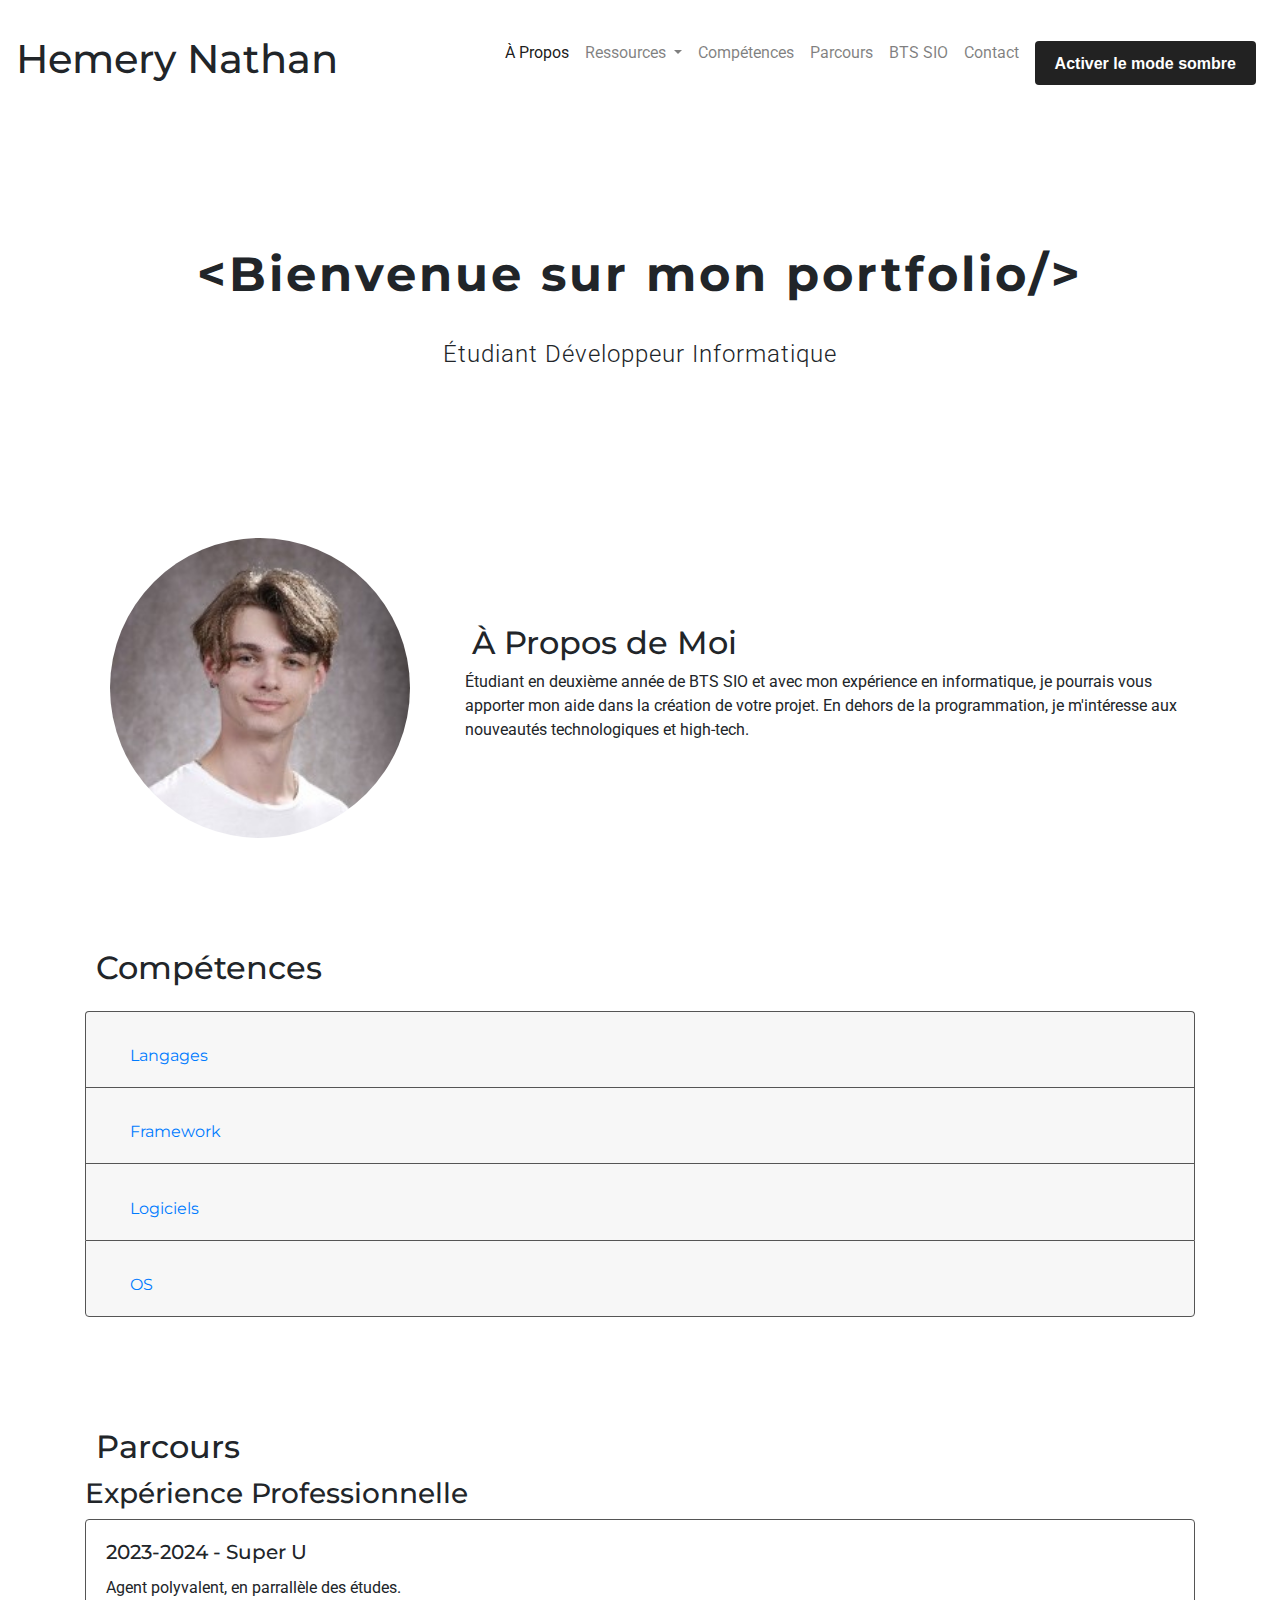
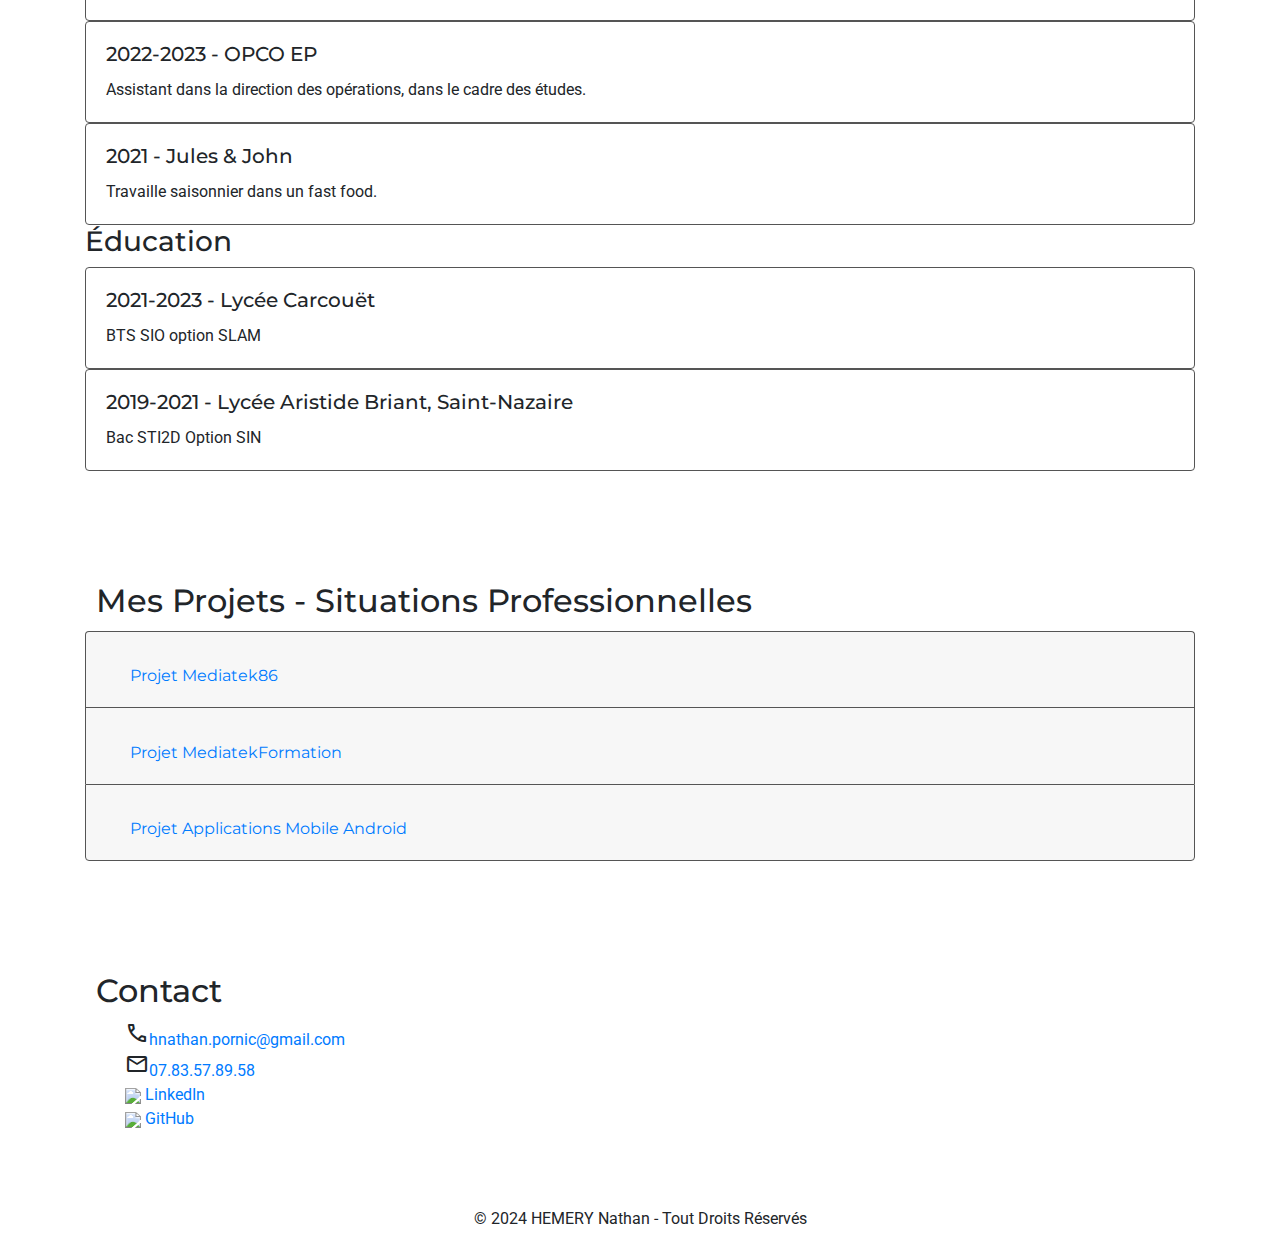
==== Portfolio/index.html @ 516d575b "commit" ====
<!DOCTYPE html>
<html lang="en">

<head>
    <meta charset="UTF-8">
    <meta name="viewport" content="width=device-width, initial-scale=1, shrink-to-fit=no">
    <title>Mon Portfolio</title>
    <link rel="stylesheet" href="https://cdnjs.cloudflare.com/ajax/libs/font-awesome/6.0.0-beta3/css/all.min.css"
        integrity="sha384-lxNbRpvxFhvb5qqzXKF+V+UZfRs2PfM5f5aXNBIFt0mCZuO8SswYqck+Oe9D6J7B" crossorigin="anonymous">
    <link rel="stylesheet" href="https://stackpath.bootstrapcdn.com/bootstrap/4.5.2/css/bootstrap.min.css">
    <link href="https://fonts.googleapis.com/css2?family=Sixtyfour&display=swap" rel="stylesheet">
    <link href="https://fonts.googleapis.com/css2?family=Roboto:wght@200&family=Sixtyfour&display=swap"
        rel="stylesheet">
    <link rel="stylesheet"
        href="https://fonts.googleapis.com/css2?family=Material+Symbols+Outlined:opsz,wght,FILL,GRAD@20..48,100..700,0..1,-50..200" />
    <link href="https://fonts.googleapis.com/css2?family=Montserrat:wght@200&display=swap" rel="stylesheet">
    <link rel="stylesheet"
        href="https://fonts.googleapis.com/css2?family=Material+Symbols+Outlined:opsz,wght,FILL,GRAD@20..48,100..700,0..1,-50..200" />
    <link rel="preconnect" href="https://fonts.googleapis.com">
    <link rel="preconnect" href="https://fonts.gstatic.com" crossorigin>
    <!-- Custom CSS -->
    <style>
        body {
            margin: 0;
            background-color: #ffffff; /* Couleur de fond par défaut (blanc) */
            transition: background-color 0.3s ease; /* Transition fluide pour les changements de couleur */
            font-family: 'Roboto', sans-serif;
            align-items: center;
            justify-content: center;
            transition: background-color 0.1s ease;
        }

        .dark-mode {
            background-color: #282c34; /* Couleur de fond en mode sombre */
            color: #ffffff; /* Couleur du texte en mode sombre */
        }
        .dark-mode .card {
            background-color: #282c34; /* Couleur de fond en mode sombre */
            color: #ffffff; /* Couleur du texte en mode sombre */
        }
        .dark-mode header{
            color: #ffffff;
        }
        /* CSS */
        .button-31 {
        background-color: #222;
        border-radius: 4px;
        border-style: none;
        box-sizing: border-box;
        color: #fff;
        cursor: pointer;
        display: inline-block;
        font-family: "Farfetch Basis","Helvetica Neue",Arial,sans-serif;
        font-size: 16px;
        font-weight: 700;
        line-height: 1.5;
        margin: 0;
        max-width: none;
        min-height: 44px;
        min-width: 10px;
        outline: none;
        overflow: hidden;
        padding: 9px 20px 8px;
        position: relative;
        text-align: center;
        text-transform: none;
        user-select: none;
        -webkit-user-select: none;
        touch-action: manipulation;
        width: 100%;
        }

        .button-31:hover,
        .button-31:focus {
        opacity: .75;
        }
        .navbar {
            margin-bottom: 20px;
            /* Exemple de marge en bas de la navbar */
        }

        .section {
            padding: 50px;
            /* Exemple de padding pour les sections */
        }

        header {
            padding: 25px 0;
            text-align: center;
            align-items: center;
        }

        h1,
        h2,
        h3,
        h4,
        h5,
        h6 {
            font-family: 'Montserrat', sans-serif;
        }
        section {
            padding: 50px 0;
        }

        .card {
            border: 1px solid #555;
            transition: background-color 0.2s, border-color 0.2s;
        }

        .card:hover {
            transform: scale(1.05);
            transition: transform 0.3s ease;
        }

        .footer {
            text-align: center;
            padding: 10px 0;
            bottom: 0;
            width: 100%;
        }

        .jumbotron {
            text-align: center;
            padding: 100px 0px;
            margin-bottom: 0;
        }

        ul {
            list-style-type: none;
        }

        h2 {
            margin: 1%;
        }

        .jumbotron h1 {
            font-size: 3em;
            font-weight: bold;
            letter-spacing: 3px;
        }

        .jumbotron p {
            font-size: 1.5em;
            letter-spacing: 1px;
        }

        .bggif {
            background-size: cover;
        }

        @media (max-width: 767px) {
            header h{
                font-size: 1em;
            }
            .jumbotron h1 {
                margin-bottom: 0;
                /* Réduire la taille du titre sur les petits écrans */
            }

            .jumbotron p {
                font-size: 1em;
                /* Réduire la taille du texte sur les petits écrans */
            }

            .navbar {
                padding: 10px;
                /* Réduire l'espace autour de la navbar sur les petits écrans */
            }
        }
    </style>
</head>

<body>
    <div>
        <div class="">
            <!-- Header -->
            <header class="bg-transparent">
                <nav class="navbar navbar-expand-lg navbar-light flex justify-content-center">
                    <div >
                        <h1>Hemery Nathan</h1>
                    </div>
                    <button class="navbar-toggler bg-white" type="button" data-toggle="collapse"
                        data-target="#navbarNav" aria-controls="navbarNav" aria-expanded="false"
                        aria-label="Toggle navigation">
                        <span class="navbar-toggler-icon"></span>
                    </button>
                    <div class="collapse navbar-collapse" id="navbarNav">
                        <ul class="navbar-nav ml-auto">
                            <li class="nav-item active">
                                <a class="nav-link" href="#about">À Propos</a>
                            </li>
                            <li class="nav-item dropdown"> <!-- Menu Déroulant -->
                                <a class="nav-link dropdown-toggle" href="#" id="portfolioDropdown"
                                    role="button" data-toggle="dropdown" aria-haspopup="true" aria-expanded="false">
                                    Ressources
                                </a>
                                <div class="dropdown-menu" aria-labelledby="portfolioDropdown">
                                    <a class="dropdown-item"
                                        href="ressources/Compte Rendu de Stage FAC et LABORATOIRE.pdf" target="_blank">Stage première
                                        année BTS SIO</a>
                                    <a class="dropdown-item" href="ressources/CV.pdf" target="_blank">CV</a>
                                    <a class="dropdown-item" href="ressources/Annexe-6-1-Tableau-de-synthese-Epreuve-E4-BTS-SIO.pdf" target="_blank">Tableau de Synthèse BTS SIO</a>
                                    <a class="dropdown-item" href="https://github.com/Azurly/MediaTekDocuments" target="_blank">Projet
                                        C#</a>
                                    <a class="dropdown-item"
                                        href="https://github.com/Azurly/mediatekformation-master01" target="_blank">Projet MVC</a>                                    
                                    <a class="dropdown-item" href="https://github.com/Azurly/rest_testAPI" target="_blank">Projet API</a>
                                    <a class="dropdown-item" href="https://github.com/Azurly/mediatekformationmobile-master" target="_blank">Projet Mobile</a>
                                    <a class="dropdown-item" href="https://github.com/Azurly/rest_mediatekdocuments" target="_blank">Projet MVC C# API SQL</a>
                                    <a class="dropdown-item" href="ressources/Veille Technologique.pdf" target="_blank">Veille Technologique BTS SIO</a>
                                    <!-- Ajoutez d'autres propositions de portfolio ici -->
                                </div>
                            </li>
                            <li class="nav-item">
                                <a class="nav-link" href="#skills">Compétences</a>
                            </li>
                            <li class="nav-item">
                                <a class="nav-link" href="#experience">Parcours</a>
                            </li>
                            <li class="nav-item">
                                <a class="nav-link" href="#btssio">BTS SIO</a>
                            </li>
                            <li class="nav-item">
                                <a class="nav-link" href="#contact">Contact</a>
                            </li>
                            <li class="nav-item">
                                <a class="nav-link" href="#"><button id="darkModeBtn" class="button-31">Activer le mode sombre</button></a>
                            </li>
                        </ul>
                    </div>
                </nav>
            </header>

            <!-- Grande Cover avec Phrase d'Accroche -->
            <section class="jumbotron text-center bg-transparent">
                <div class="container">
                    <h1 class="display-4">&lt;Bienvenue sur mon portfolio/&gt;</h1><br>
                    <p class="lead">Étudiant Développeur Informatique</p>
                </div>
            </section>
        </div>

        <div>
            <div class="">
                <!-- À Propos de Moi Section -->
                <section id="about">
                    <div class="container">
                        <div class="row align-items-center">
                            <div class="col-md-4 text-center">
                                <!-- Image en cercle -->
                                <img src="img/photo.jpg" alt="Photo Nathan" class="rounded-circle" height="300px">
                            </div>
                            <div class="col-md-8">
                                <h2>À Propos de Moi</h2>
                                <p>Étudiant en deuxième année de BTS SIO et avec mon expérience en informatique, je
                                    pourrais
                                    vous apporter mon aide dans la création de votre projet. En dehors de la
                                    programmation,
                                    je m'intéresse aux nouveautés technologiques et high-tech.</p>
                            </div>
                        </div>
                    </div>
                </section>

                <!-- Compétences Section -->

                <section id="skills">
                    <div class="container">
                        <h2 class="mb-4">Compétences</h2>
                        <div class="accordion" id="skillsAccordion">
                            <!-- HTML pour chaque compétence -->
                            <div class="card">
                                <div class="card-header" id="headingOne">
                                    <h2 class="mb-0">
                                        <button class="btn btn-link" type="button" data-toggle="collapse" data-target="#collapseOne"
                                            aria-expanded="true" aria-controls="collapseOne">
                                            Langages
                                        </button>
                                    </h2>
                                </div>
                
                                <div id="collapseOne" class="collapse" aria-labelledby="headingOne"
                                    data-parent="#skillsAccordion">
                                    <div class="card-body">
                                        <div class="row">

                                            <div class="col-md-6 col-lg-4 mb-4">
                                                <div class="card">
                                                    <img src="https://cdn.jsdelivr.net/gh/devicons/devicon/icons/html5/html5-original.svg"
                                                        class="card-img-top img-fluid" alt="HTML">
                                                    <div class="card-body">
                                                        <h5 class="card-title">HTML</h5>
                                                    </div>
                                                </div>
                                            </div>
                
                                            <div class="col-md-6 col-lg-4 mb-4">
                                                <div class="card">
                                                    <img src="https://cdn.jsdelivr.net/gh/devicons/devicon/icons/css3/css3-original.svg"
                                                        class="card-img-top img-fluid" alt="CSS">
                                                    <div class="card-body">
                                                        <h5 class="card-title">CSS</h5>
                                                    </div>
                                                </div>
                                            </div>
                
                                            <div class="col-md-6 col-lg-4 mb-4">
                                                <div class="card">
                                                    <img src="https://cdn.jsdelivr.net/gh/devicons/devicon/icons/javascript/javascript-original.svg"
                                                        class="card-img-top img-fluid" alt="JavaScript">
                                                    <div class="card-body">
                                                        <h5 class="card-title">JavaScript</h5>
                                                    </div>
                                                </div>
                                            </div>
                
                                            <div class="col-md-6 col-lg-4 mb-4">
                                                <div class="card">
                                                    <img src="https://cdn.jsdelivr.net/gh/devicons/devicon/icons/php/php-original.svg"
                                                        class="card-img-top img-fluid" alt="PHP">
                                                    <div class="card-body">
                                                        <h5 class="card-title">PHP</h5>
                                                    </div>
                                                </div>
                                            </div>
                
                                            <div class="col-md-6 col-lg-4 mb-4">
                                                <div class="card">
                                                    <img src="https://cdn.jsdelivr.net/gh/devicons/devicon/icons/mysql/mysql-original.svg"
                                                        class="card-img-top img-fluid" alt="SQL">
                                                    <div class="card-body">
                                                        <h5 class="card-title">SQL</h5>
                                                    </div>
                                                </div>
                                            </div>
                
                                            <div class="col-md-6 col-lg-4 mb-4">
                                                <div class="card">
                                                    <img src="https://cdn.jsdelivr.net/gh/devicons/devicon/icons/python/python-original.svg"
                                                        class="card-img-top img-fluid" alt="Python">
                                                    <div class="card-body">
                                                        <h5 class="card-title">Python</h5>
                                                    </div>
                                                </div>
                                            </div>
                
                                            <div class="col-md-6 col-lg-4 mb-4">
                                                <div class="card">
                                                    <img src="https://cdn.jsdelivr.net/gh/devicons/devicon/icons/csharp/csharp-original.svg"
                                                        class="card-img-top img-fluid" alt="C#">
                                                    <div class="card-body">
                                                        <h5 class="card-title">C#</h5>
                                                    </div>
                                                </div>
                                            </div>
                
                                            <div class="col-md-6 col-lg-4 mb-4">
                                                <div class="card">
                                                    <img src="https://cdn.jsdelivr.net/gh/devicons/devicon/icons/java/java-original.svg"
                                                        class="card-img-top img-fluid" alt="Java">
                                                    <div class="card-body">
                                                        <h5 class="card-title">Java</h5>
                                                    </div>
                                                </div>
                                            </div>
                
                                            <div class="col-md-6 col-lg-4 mb-4">
                                                <div class="card">
                                                    <img src="https://cdn.jsdelivr.net/gh/devicons/devicon/icons/cplusplus/cplusplus-original.svg"
                                                        class="card-img-top img-fluid" alt="C++">
                                                    <div class="card-body">
                                                        <h5 class="card-title">C++</h5>
                                                    </div>
                                                </div>
                                            </div>
                
                                        </div>
                                    </div>
                                </div>
                            </div>
                            <!-- Répéter ce bloc pour chaque compétence -->
                            <div class="card">
                                <div class="card-header" id="headingTwo">
                                    <h2 class="mb-0">
                                        <button class="btn btn-link collapsed" type="button" data-toggle="collapse"
                                            data-target="#collapseTwo" aria-expanded="false" aria-controls="collapseTwo">
                                            Framework
                                        </button>
                                    </h2>
                                </div>
                                <div id="collapseTwo" class="collapse" aria-labelledby="headingTwo" data-parent="#skillsAccordion">
                                    <div class="card-body">
                                        <div class="row">

                                        <div class="col-md-6 col-lg-4 mb-4">
                                            <div class="card">
                                                <img src="https://cdn.jsdelivr.net/gh/devicons/devicon/icons/symfony/symfony-original.svg"
                                                    class="card-img-top img-fluid" alt="Symfony">
                                                <div class="card-body">
                                                    <h5 class="card-title">Symfony</h5>
                                                </div>
                                            </div>
                                        </div>
                                        <div class="col-md-6 col-lg-4 mb-4">
                                            <div class="card">
                                                <img src="https://cdn.jsdelivr.net/gh/devicons/devicon@latest/icons/laravel/laravel-original.svg"
                                                class="card-img-top img-fluid" alt="Laravel">
                                                <div class="card-body">
                                                    <h5 class="card-title">Laravel</h5>
                                                </div>
                                            </div>
                                        </div></div>
                                    </div>
                                </div>
                            </div>
                            <!-- Répéter ce bloc pour chaque compétence -->
                            <div class="card">
                                <div class="card-header" id="headingThree">
                                    <h2 class="mb-0">
                                        <button class="btn btn-link collapsed" type="button" data-toggle="collapse"
                                            data-target="#collapseThree" aria-expanded="false" aria-controls="collapseThree">
                                            Logiciels
                                        </button>
                                    </h2>
                                </div>
                                <div id="collapseThree" class="collapse" aria-labelledby="headingThree" data-parent="#skillsAccordion">
                                    <div class="card-body">
                                        <div class="row">
                                        <div class="col-md-6 col-lg-4 mb-4">
                                            <div class="card">
                                                <img src="https://cdn.jsdelivr.net/gh/devicons/devicon@latest/icons/visualstudio/visualstudio-original.svg"
                                                class="card-img-top img-fluid" alt="VS">
                                                <div class="card-body">
                                                    <h5 class="card-title">Visual Studio</h5>
                                                </div>
                                            </div>
                                        </div>
                                        <div class="col-md-6 col-lg-4 mb-4">
                                            <div class="card">
                                                <img src="https://cdn.jsdelivr.net/gh/devicons/devicon@latest/icons/vscode/vscode-original.svg" 
                                                class="card-img-top img-fluid" alt="VSCode">
                                                <div class="card-body">
                                                    <h5 class="card-title">Visual Studio Code</h5>
                                                </div>
                                            </div>
                                        </div>
                                        <div class="col-md-6 col-lg-4 mb-4">
                                            <div class="card">
                                                <img src="https://cdn.jsdelivr.net/gh/devicons/devicon@latest/icons/androidstudio/androidstudio-original.svg"
                                                class="card-img-top" alt="Android Studio">
                                                <div class="card-body img-fluid">
                                                    <h5 class="card-title">Android Studio</h5>
                                                </div>
                                            </div>
                                        </div>
                                        <div class="col-md-6 col-lg-4 mb-4">
                                            <div class="card">
                                                <img src="https://cdn.jsdelivr.net/gh/devicons/devicon@latest/icons/unrealengine/unrealengine-original.svg"
                                                class="card-img-top" alt="Unreal Engine">
                                                <div class="card-body img-fluid">
                                                    <h5 class="card-title">Unreal Engine</h5>
                                                </div>
                                            </div>
                                        </div>
                                        <div class="col-md-6 col-lg-4 mb-4">
                                            <div class="card">
                                                <img src="https://cdn.jsdelivr.net/gh/devicons/devicon@latest/icons/unity/unity-original.svg"
                                                class="card-img-top" alt="Unity">
                                                <div class="card-body img-fluid">
                                                    <h5 class="card-title">Unity</h5>
                                                </div>
                                            </div>
                                        </div></div>
                                    </div>
                                </div>
                            </div>
                            <!-- Répéter ce bloc pour chaque compétence -->
                            <div class="card">
                                <div class="card-header" id="headingFour">
                                    <h2 class="mb-0">
                                        <button class="btn btn-link collapsed" type="button" data-toggle="collapse"
                                            data-target="#collapseFour" aria-expanded="false" aria-controls="collapseFour">
                                            OS
                                        </button>
                                    </h2>
                                </div>
                                <div id="collapseFour" class="collapse" aria-labelledby="headingFour" data-parent="#skillsAccordion">
                                    <div class="card-body">
                                        <div class="row">
                                        <div class="col-md-6 col-lg-4 mb-4">
                                            <div class="card">
                                                <img src="https://cdn.jsdelivr.net/gh/devicons/devicon@latest/icons/windows8/windows8-original.svg"
                                                class="card-img-top img-fluid" alt="Windows">
                                                <div class="card-body">
                                                    <h5 class="card-title">Windows</h5>
                                                </div>
                                            </div>
                                        </div>
                                        <div class="col-md-6 col-lg-4 mb-4">
                                            <div class="card">
                                                <img src="https://cdn.jsdelivr.net/gh/devicons/devicon@latest/icons/linux/linux-original.svg"
                                                class="card-img-top img-fluid" alt="Linux">
                                                <div class="card-body">
                                                    <h5 class="card-title">Linux</h5>
                                                </div>
                                            </div>
                                        </div></div>
                                    </div>
                                </div>
                            </div>
                            <!-- Répéter ce bloc pour chaque compétence -->
                        </div>
                    </div>
                </section>
                <!-- Parcours Section -->
                <section id="experience">
                    <div class="container">
                        <h2>Parcours</h2>
                        <h3>Expérience Professionnelle</h3>
                        <div class="card">
                            <div class="card-body">
                                <h5 class="card-title">2023-2024 - Super U</h5>
                                <p class="card-text">Agent polyvalent, en parrallèle des études.</p>
                            </div>
                        </div>
                        <div class="card">
                            <div class="card-body">
                                <h5 class="card-title">2022-2023 - OPCO EP</h5>
                                <p class="card-text">Assistant dans la direction des opérations, dans le cadre des
                                    études.
                                </p>
                            </div>
                        </div>
                        <div class="card">
                            <div class="card-body">
                                <h5 class="card-title">2021 - Jules & John</h5>
                                <p class="card-text">Travaille saisonnier dans un fast food.</p>
                            </div>
                        </div>

                        <!-- Ajoutez d'autres expériences professionnelles ici -->

                        <h3>Éducation</h3>
                        <div class="card">
                            <div class="card-body">
                                <h5 class="card-title">2021-2023 - Lycée Carcouët</h5>
                                <p class="card-text">BTS SIO option SLAM</p>
                            </div>
                        </div>
                        <div class="card">
                            <div class="card-body">
                                <h5 class="card-title">2019-2021 - Lycée Aristide Briant, Saint-Nazaire</h5>
                                <p class="card-text">Bac STI2D Option SIN</p>
                            </div>
                        </div>
                        <!-- Ajoutez d'autres établissements scolaires ici -->
                    </div>
                </section>

                <!-- Section BTS SIO ( Situations prefessionnelles )-->
                <section id="btssio">
                    <div class="container">
                        <h2>Mes Projets - Situations Professionnelles</h2>
                        <div class="accordion" id="projectAccordion">
                            <div class="card">
                                <div class="card-header" id="projectHeading1">
                                    <h2 class="mb-0">
                                        <button class="btn btn-link" type="button" data-toggle="collapse" data-target="#projectCollapse1" aria-expanded="false" aria-controls="projectCollapse1">
                                            Projet Mediatek86 
                                        </button>
                                    </h2>
                                </div>
                                <div id="projectCollapse1" class="collapse" aria-labelledby="projectHeading1" data-parent="#projectAccordion">
                                    <div class="card-body">
                                        Mediatek86 est une application C# utilisant une API pour communiquer avec une base donnée SQL. Il est l'un des deux ateliers professionnelles réalisés cette année.<br>
                                        Contexte : <a href="ressources/cahier_des_charges_AP3.pdf">Cahier des Charges</a><br>
                                        Missions : <a href="ressources/AP3_missions.pdf">Missions</a><br>
                                        <br>
                                        Projet : <a href="https://github.com/Azurly/MediaTekDocuments">Mon projet</a>
                                    </div>
                                </div>
                            </div>
                            <!-- Ajoutez d'autres projets de la même manière -->
                            <div class="card">
                                <div class="card-header" id="projectHeading2">
                                    <h2 class="mb-0">
                                        <button class="btn btn-link" type="button" data-toggle="collapse" data-target="#projectCollapse2" aria-expanded="false" aria-controls="projectCollapse2">
                                            Projet MediatekFormation
                                        </button>
                                    </h2>
                                </div>
                                <div id="projectCollapse2" class="collapse" aria-labelledby="projectHeading2" data-parent="#projectAccordion">
                                    <div class="card-body">
                                        MediatekFormation est un site web MVC utilisant le framework Symfony. Il est l'un des deux ateliers professionnelles réalisés cette année.<br>
                                        Contexte : <a href="ressources/cahier_des_charges_AP1.pdf">Cahier des Charges</a><br>
                                        Missions : <a href="ressources/AP1_missions.pdf">Missions</a><br>
                                        <br>
                                        Projet : <a href="https://github.com/Azurly/mediatekformation-master01">Mon projet</a>
                                    </div>
                                </div>
                            </div>
                            <!-- Ajoutez d'autres projets de la même manière -->
                            <div class="card">
                                <div class="card-header" id="projectHeading3">
                                    <h2 class="mb-0">
                                        <button class="btn btn-link" type="button" data-toggle="collapse" data-target="#projectCollapse3" aria-expanded="false" aria-controls="projectCollapse3">
                                            Projet Applications Mobile Android
                                        </button>
                                    </h2>
                                </div>
                                <div id="projectCollapse3" class="collapse" aria-labelledby="projectHeading3" data-parent="#projectAccordion">
                                    <div class="card-body">
                                        Contenu détaillé du projet 1
                                    </div>
                                </div>
                            </div>
                            <!-- Ajoutez d'autres projets de la même manière -->
                        </div>
                    </div>
                </section>
                <!-- Contact Section -->
                <section id="contact">
                    <div class="container text-bold">
                        <h2>Contact</h2>
                        <ul>
                            <li><span class="material-symbols-outlined">call</span><a
                                    href="mailto:hnathan.pornic@gmail.com">hnathan.pornic@gmail.com</a></li>
                            <li><span class="material-symbols-outlined">mail</span><a
                                    href="tel:+33783578958">07.83.57.89.58</a></li>
                            <li><img src="https://cdn.jsdelivr.net/gh/devicons/devicon/icons/linkedin/linkedin-original.svg"
                                    width="25px" height="auto" />
                                <a href="https://www.linkedin.com/in/nathan-hemery-022a6b232/"
                                    target="_blank">LinkedIn</a>
                            </li>
                            <li><img src="https://cdn.jsdelivr.net/gh/devicons/devicon/icons/github/github-original.svg"
                                    width="25px" height="auto" />
                                <a href="https://github.com/azurly" target="_blank">GitHub</a>
                            </li>
                        </ul>
                    </div>
                </section>

                <!-- Footer -->
                <footer class="footer">
                    <p>&copy; 2024 HEMERY Nathan - Tout Droits Réservés</p>
                </footer>
            </div>
        </div>
    </div>

</body>
<!-- Bootstrap JS, Popper.js, and jQuery -->
<script src="https://code.jquery.com/jquery-3.5.1.slim.min.js"></script>
<script src="https://cdn.jsdelivr.net/npm/@popperjs/core@2.11.6/dist/umd/popper.min.js"></script>
<script src="https://stackpath.bootstrapcdn.com/bootstrap/4.5.2/js/bootstrap.min.js"></script>
<!-- Bootstrap CSS -->
<script>
    const darkModeBtn = document.getElementById('darkModeBtn');

    darkModeBtn.addEventListener('click', function() {
        document.body.classList.toggle('dark-mode');
    });
</script>

</html>
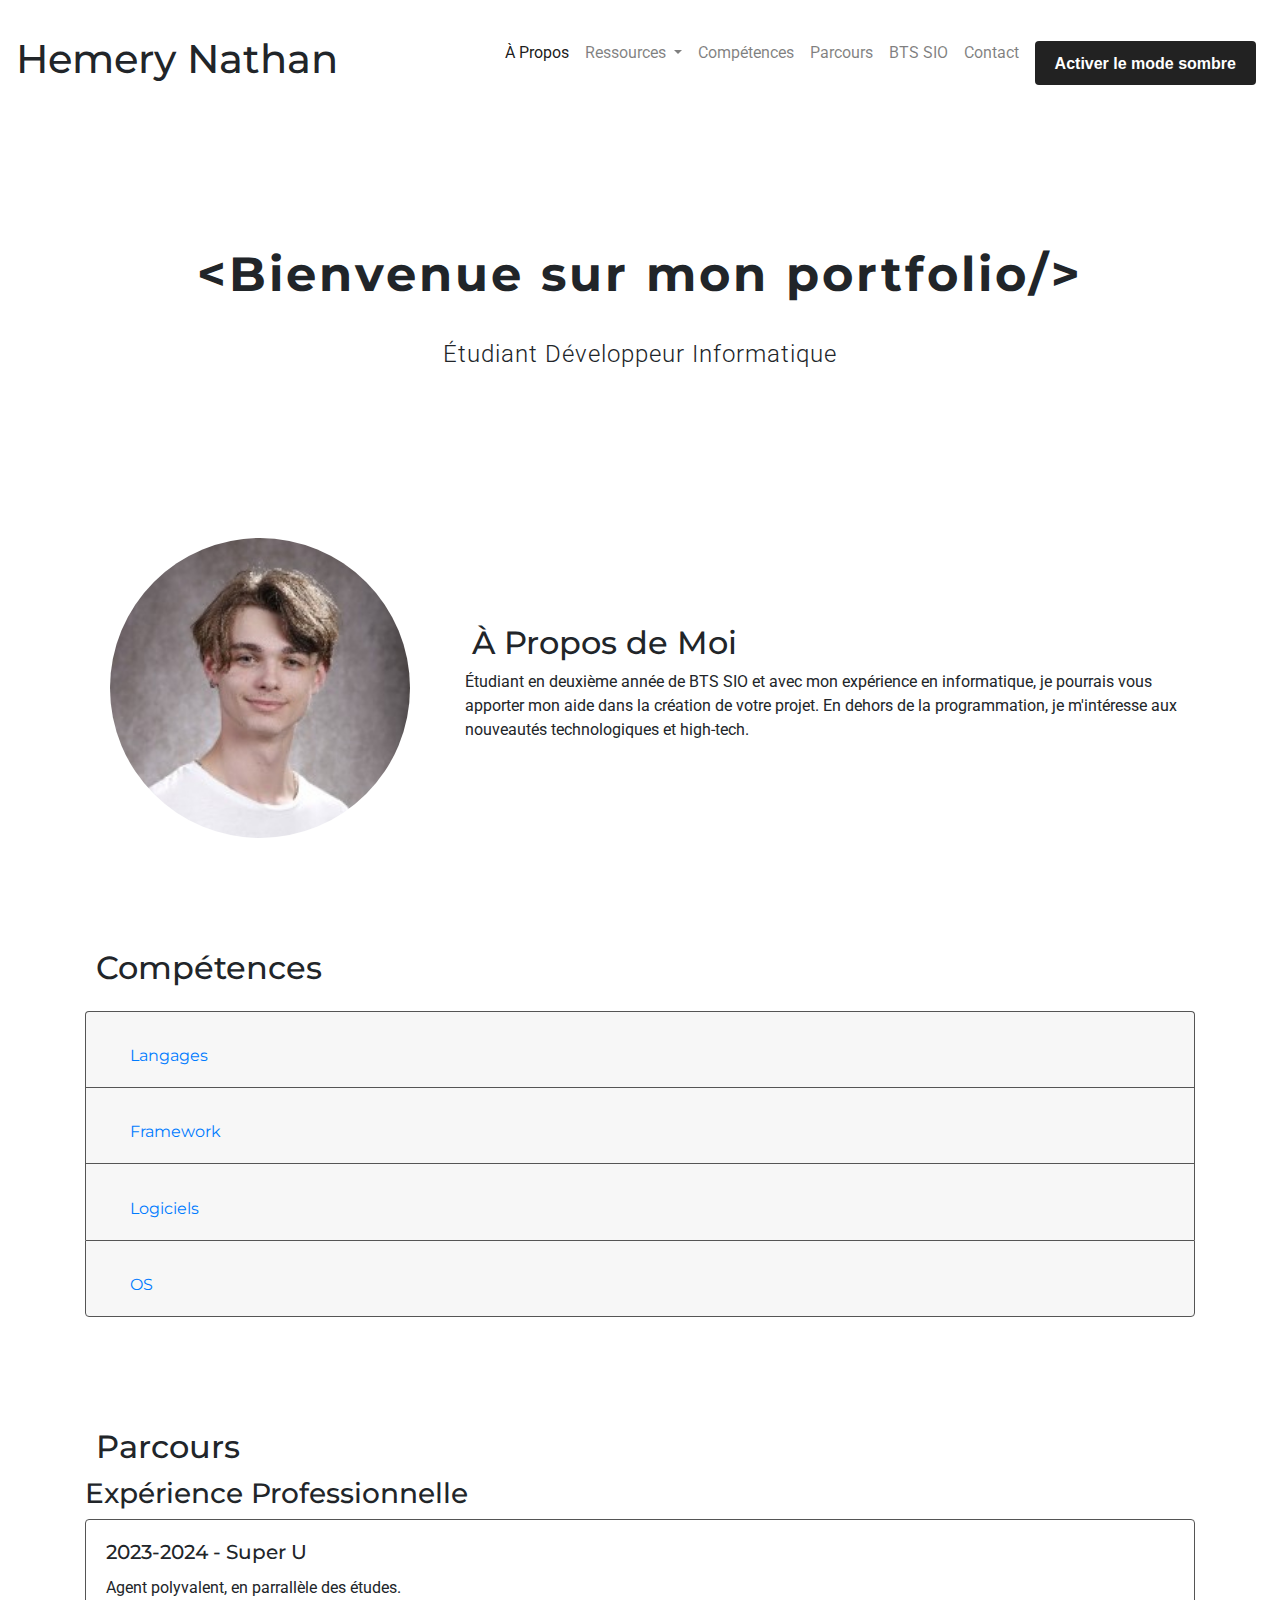
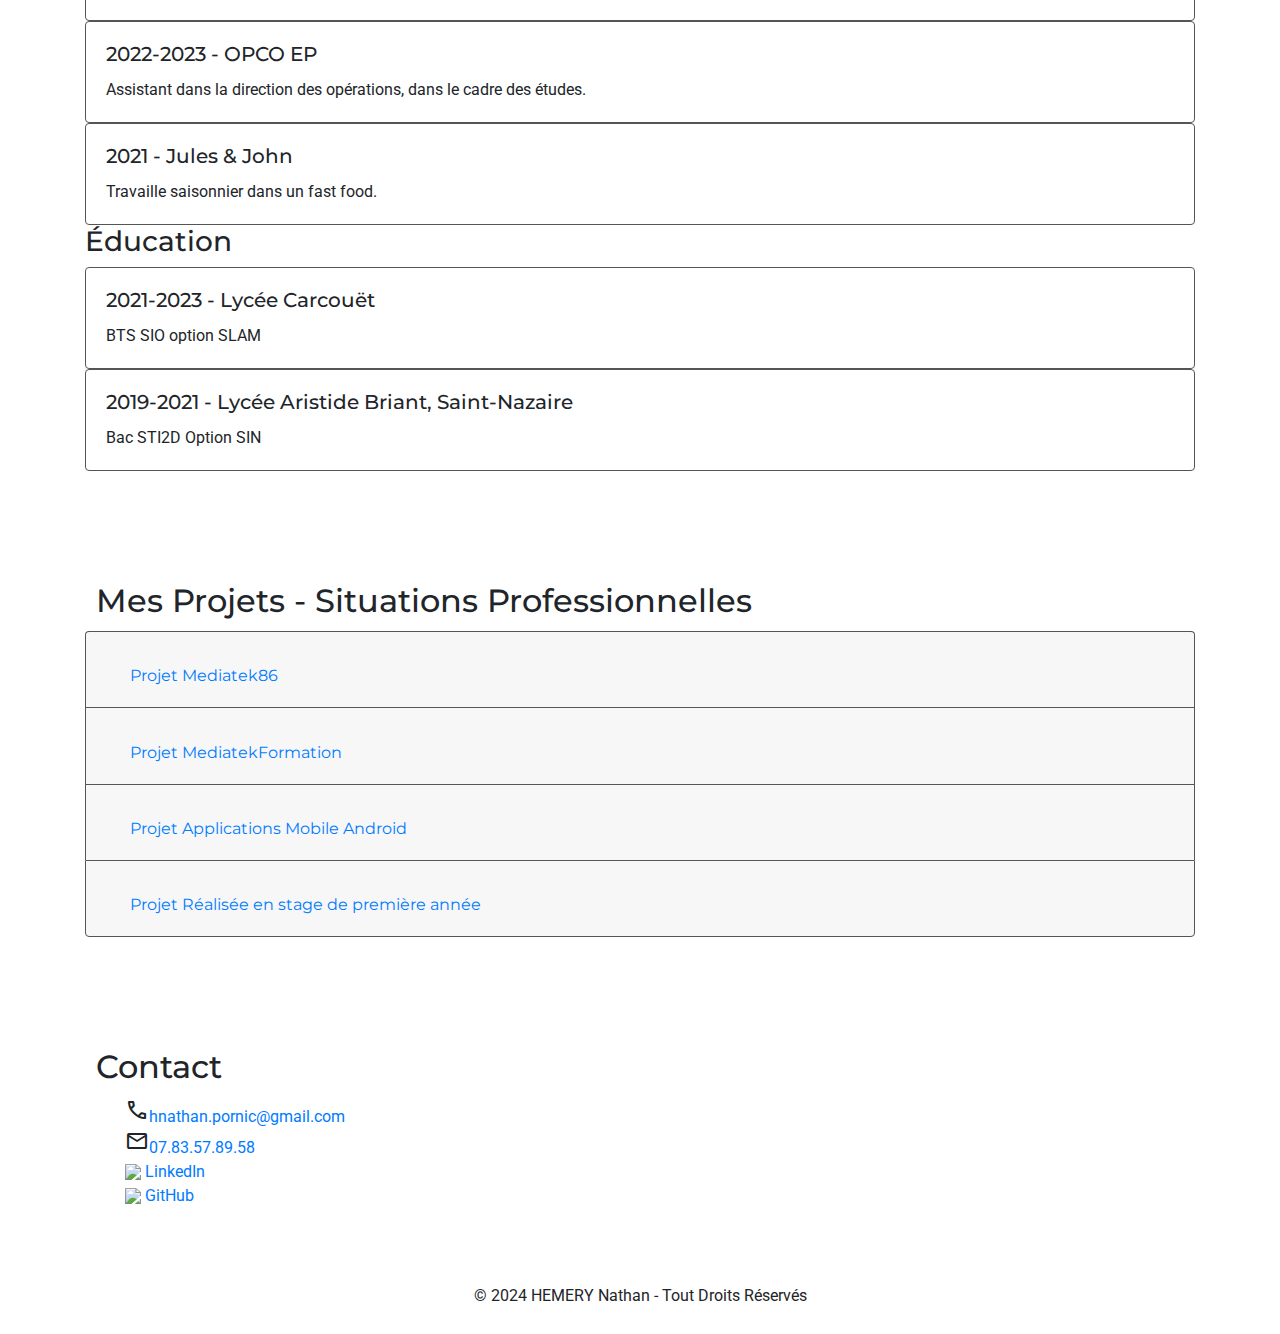
==== commit 62907631: "commit" ====
--- a/Portfolio/index.html
+++ b/Portfolio/index.html
@@ -610,7 +610,26 @@
                                 </div>
                                 <div id="projectCollapse3" class="collapse" aria-labelledby="projectHeading3" data-parent="#projectAccordion">
                                     <div class="card-body">
-                                        Contenu détaillé du projet 1
+                                        Introduction à la création d'une application Android, avec le langage Java.
+                                        Le projet : <a href="https://github.com/Azurly/mediatekformationmobile-master">Application Java</a>
+                                    </div>
+                                </div>
+                            </div>
+                            <!-- Ajoutez d'autres projets de la même manière -->
+                            <div class="card">
+                                <div class="card-header" id="projectHeading4">
+                                    <h2 class="mb-0">
+                                        <button class="btn btn-link" type="button" data-toggle="collapse" data-target="#projectCollapse4" aria-expanded="false" aria-controls="projectCollapse4">
+                                            Projet Réalisée en stage de première année
+                                        </button>
+                                    </h2>
+                                </div>
+                                <div id="projectCollapse4" class="collapse" aria-labelledby="projectHeading4" data-parent="#projectAccordion">
+                                    <div class="card-body">
+                                        En mai 2022, j'ai réalisé 3 projets dasn le cadre de mon stage : la crétion d'un site web avec authentification pour l'université de Nantes et un prototype de site Blabla car.<br>
+                                        Le site web : <a href="https://wiki.math.sciences.univ-nantes.fr">Wikipédia du laboratoire de l'université de Nantes Jean Leray</a><br>
+                                        <br>
+                                        <a href="Compte Rendu de Stage FAC et LABORATOIRE.pdf">Compte Rendu de stage de première année</a>
                                     </div>
                                 </div>
                             </div>
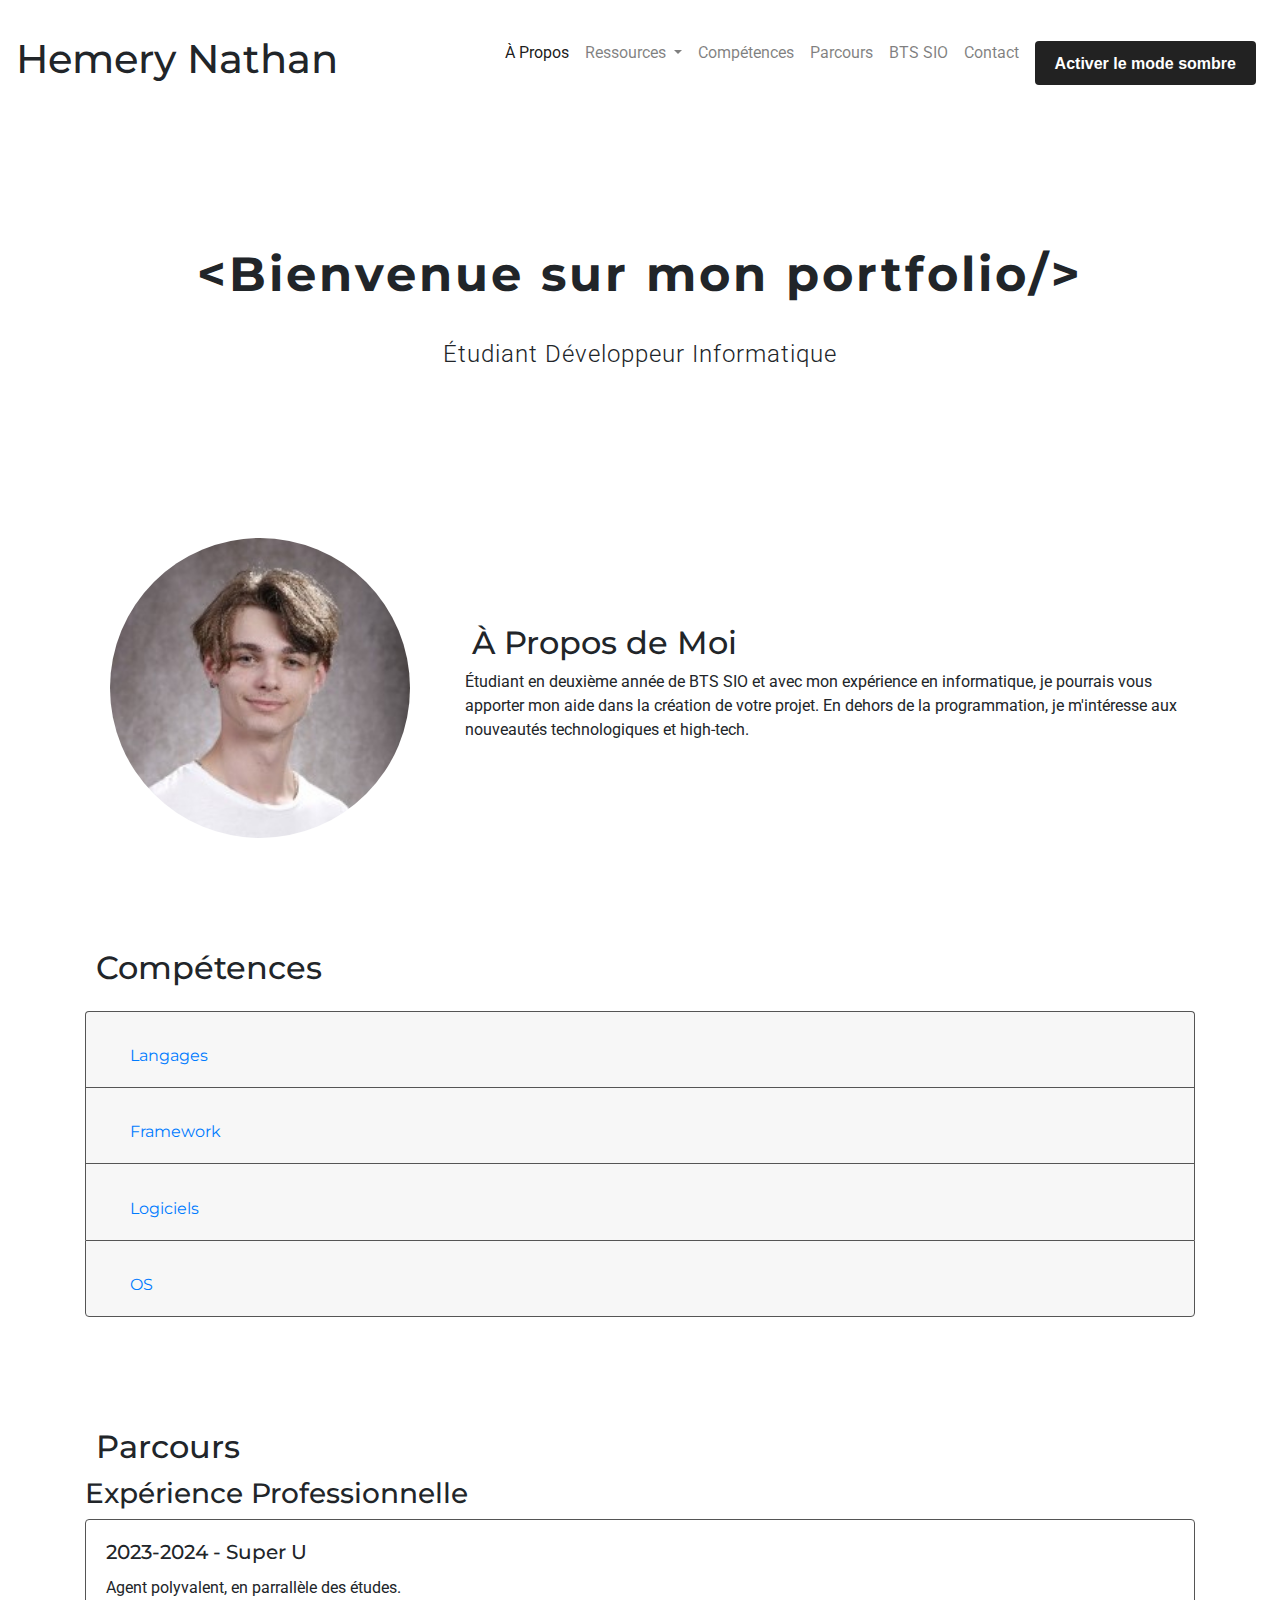
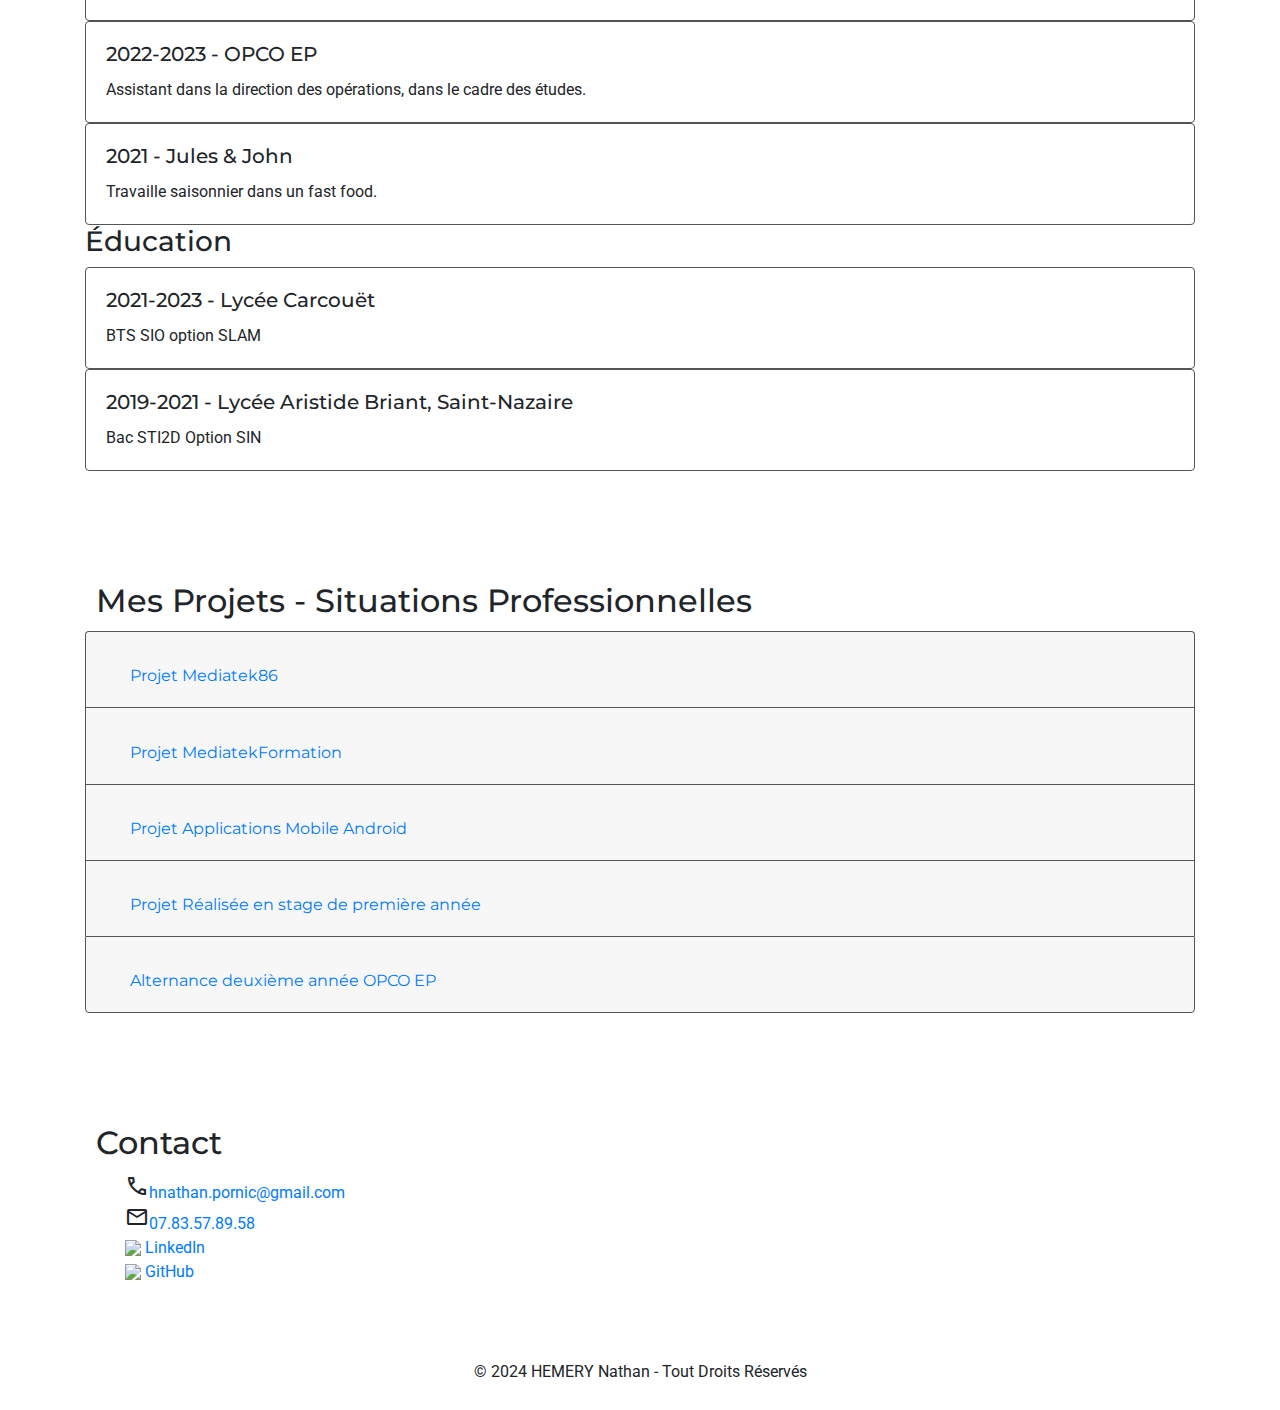
==== commit bc9d759a: "commit" ====
--- a/Portfolio/index.html
+++ b/Portfolio/index.html
@@ -196,8 +196,9 @@
                                 </a>
                                 <div class="dropdown-menu" aria-labelledby="portfolioDropdown">
                                     <a class="dropdown-item"
-                                        href="ressources/Compte Rendu de Stage FAC et LABORATOIRE.pdf" target="_blank">Stage première
-                                        année BTS SIO</a>
+                                        href="ressources/Compte Rendu de Stage FAC et LABORATOIRE.pdf" target="_blank">Stage première année BTS SIO</a>
+                                    <a class="dropdown-item"
+                                        href="ressources/Compte Rendu Opco EP.pdf" target="_blank">Alternance deuxième année BTS SIO</a>    
                                     <a class="dropdown-item" href="ressources/CV.pdf" target="_blank">CV</a>
                                     <a class="dropdown-item" href="ressources/Annexe-6-1-Tableau-de-synthese-Epreuve-E4-BTS-SIO.pdf" target="_blank">Tableau de Synthèse BTS SIO</a>
                                     <a class="dropdown-item" href="https://github.com/Azurly/MediaTekDocuments" target="_blank">Projet
@@ -208,6 +209,7 @@
                                     <a class="dropdown-item" href="https://github.com/Azurly/mediatekformationmobile-master" target="_blank">Projet Mobile</a>
                                     <a class="dropdown-item" href="https://github.com/Azurly/rest_mediatekdocuments" target="_blank">Projet MVC C# API SQL</a>
                                     <a class="dropdown-item" href="ressources/Veille Technologique.pdf" target="_blank">Veille Technologique BTS SIO</a>
+                                    <a class="dropdown-item" href="https://github.com/Azurly/Mairia_Aussonne" target="_blank">AP première année</a>
                                     <!-- Ajoutez d'autres propositions de portfolio ici -->
                                 </div>
                             </li>
@@ -626,10 +628,27 @@
                                 </div>
                                 <div id="projectCollapse4" class="collapse" aria-labelledby="projectHeading4" data-parent="#projectAccordion">
                                     <div class="card-body">
-                                        En mai 2022, j'ai réalisé 3 projets dasn le cadre de mon stage : la crétion d'un site web avec authentification pour l'université de Nantes et un prototype de site Blabla car.<br>
+                                        En mai 2022, j'ai réalisé 3 projets dans le cadre de mon stage : la crétion d'un site web avec authentification pour l'université de Nantes et un prototype de site Blabla car.<br>
                                         Le site web : <a href="https://wiki.math.sciences.univ-nantes.fr">Wikipédia du laboratoire de l'université de Nantes Jean Leray</a><br>
                                         <br>
                                         <a href="Compte Rendu de Stage FAC et LABORATOIRE.pdf">Compte Rendu de stage de première année</a>
+                                    </div>
+                                </div>
+                            </div>
+                            <!-- Ajoutez d'autres projets de la même manière -->
+                            <div class="card">
+                                <div class="card-header" id="projectHeading5">
+                                    <h2 class="mb-0">
+                                        <button class="btn btn-link" type="button" data-toggle="collapse" data-target="#projectCollapse5" aria-expanded="false" aria-controls="projectCollapse5">
+                                            Alternance deuxième année OPCO EP
+                                        </button>
+                                    </h2>
+                                </div>
+                                <div id="projectCollapse5" class="collapse" aria-labelledby="projectHeading5" data-parent="#projectAccordion">
+                                    <div class="card-body">
+                                        L'année 2022-2023 fût l'année de ma première alternance chez OPCO EP. J'y ai notamment développé une API pour la direction des opérations<br>
+                                        <br>
+                                        <a href="ressources/Compte Rendu Opco EP.pdf">Compte Rendu d'alternance deuxième année</a>
                                     </div>
                                 </div>
                             </div>
